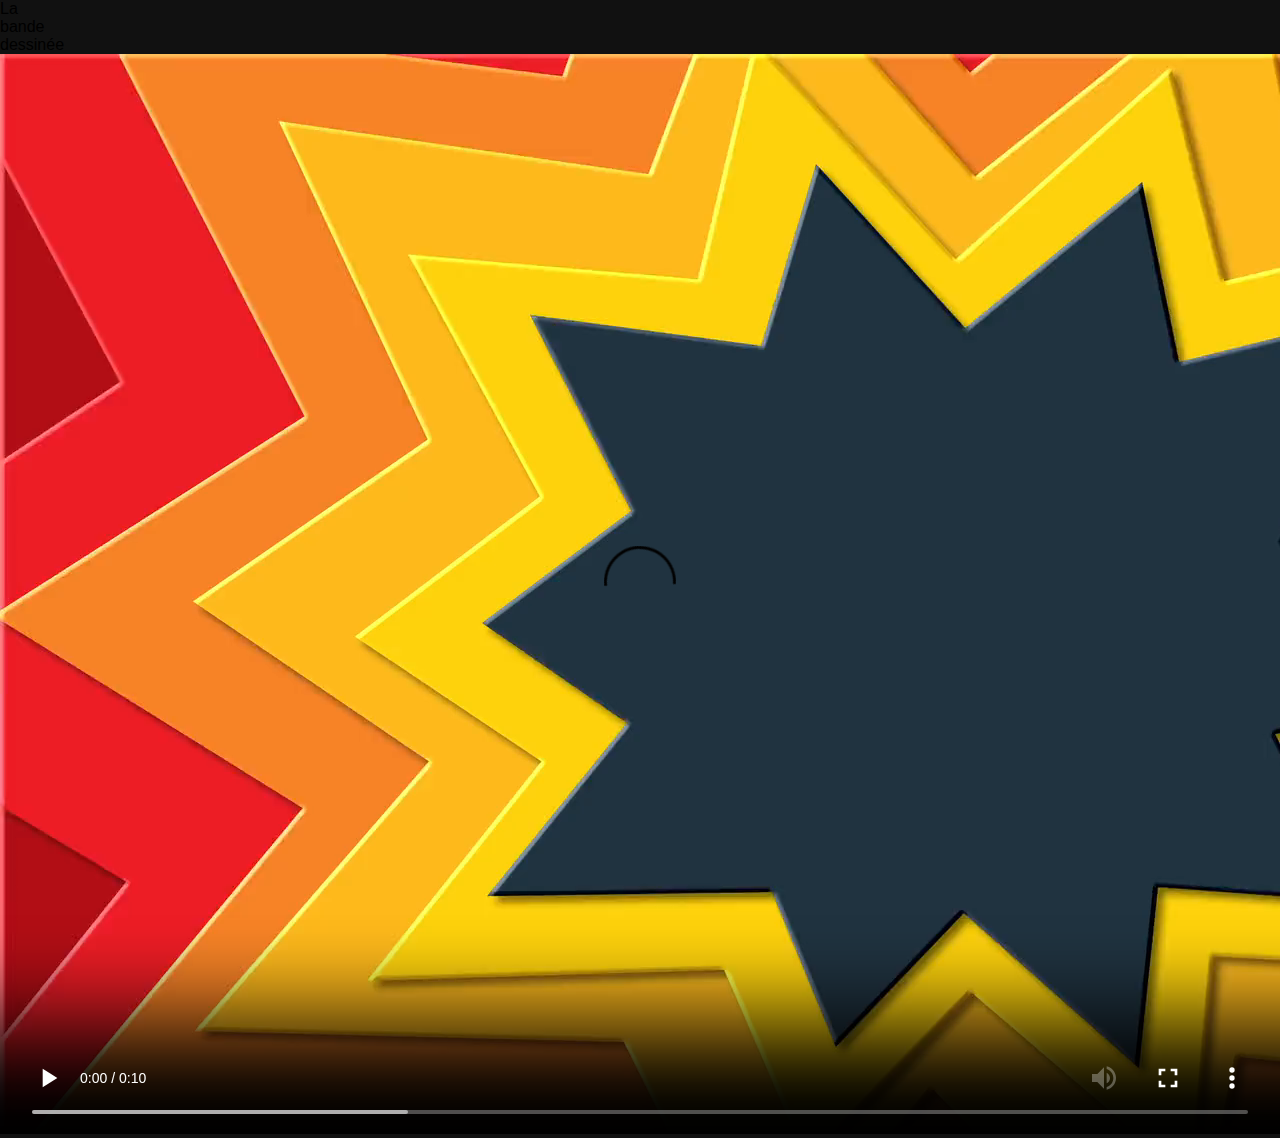
==== index1.html @ ccaa0cac "update" ====
<!DOCTYPE html>
<html lang="en">
<head>
    <meta charset="UTF-8">
    <meta http-equiv="X-UA-Compatible" content="IE=edge">
    <meta name="viewport" content="width=device-width, initial-scale=1.0">
    <link rel="stylesheet" href="style.css">
    <title>Page d'accueil</title>
</head>
<body>
    <div class="contenu">
        <p class="square">La</p>
        <p class="square">bande</p>
    </div>
    <div class="contenu">
        <p class="square2">dessinée</p>
    </div>
    <video id="video" controls src="Ressources/video/BDvideo.mp4"></video>

</body>
<script src="script.js"></script>
</html>
---- style.css ----
*, ::before, ::after {
    box-sizing: border-box;
    margin: 0;
    padding: 0;
}

body {
    font-family: Lato, Helvetica, sans-serif;
    background: #111;
} 
.home {
    height: 100vh;
    display: flex;
    justify-content: center;
    align-items: center;
}
h1 {
    font-size: 50px;
    text-align: center;
    color: #f1f1f1;
    font-weight: 100;
    margin-bottom: 250px;
}
h1 span {
    font-weight: 600;
}
.nav-toggler {
    position: fixed;
    z-index: 10;
    top: 30px;
    right: 30px;
    height: 50px;
    width: 50px;
    border: none;
    outline: none;
    cursor: pointer;
    display: flex;
    justify-content: center;
    align-items: center;
    background: transparent;
}
.line {
    position: absolute;
    display: block;
    width: 100%;
    height: 2px;
    background: #f1f1f1;
    transition: transform 0.3s ease-out,
    opacity 0.1s ease-out;
}
.l1 {
    transform: translateY(-10px)
}
.l3 {
    transform: translateY(10px)
}
.nav-toggler.active .l1 {
    transform: translateY(0px) rotate(135deg);
}
.nav-toggler.active .l2 {
    opacity: 0;
}
.nav-toggler.active .l3 {
    transform: translateY(0px) rotate(-135deg);
}

nav {
    position: fixed;
    width: 50vw;
    min-height: 100vh;
    right: 0;
    display: flex;
    justify-content: center;
    align-items: center;
    flex-direction: column;
    background: #111;
    border-left: 1px solid #cfcfcf;
    transform: translateX(100%);
    transition: transform 0.3s cubic-bezier(0.73, 0.11, 0.67, 0.84);
}
nav.active {
    transform: translate(0);
}
nav a {
    font-family: Quicksand, sans-serif;
    color: #f1f1f1;
    font-size: 20px;
    display: block;
    margin: 10px 0;
    text-decoration: none;
}
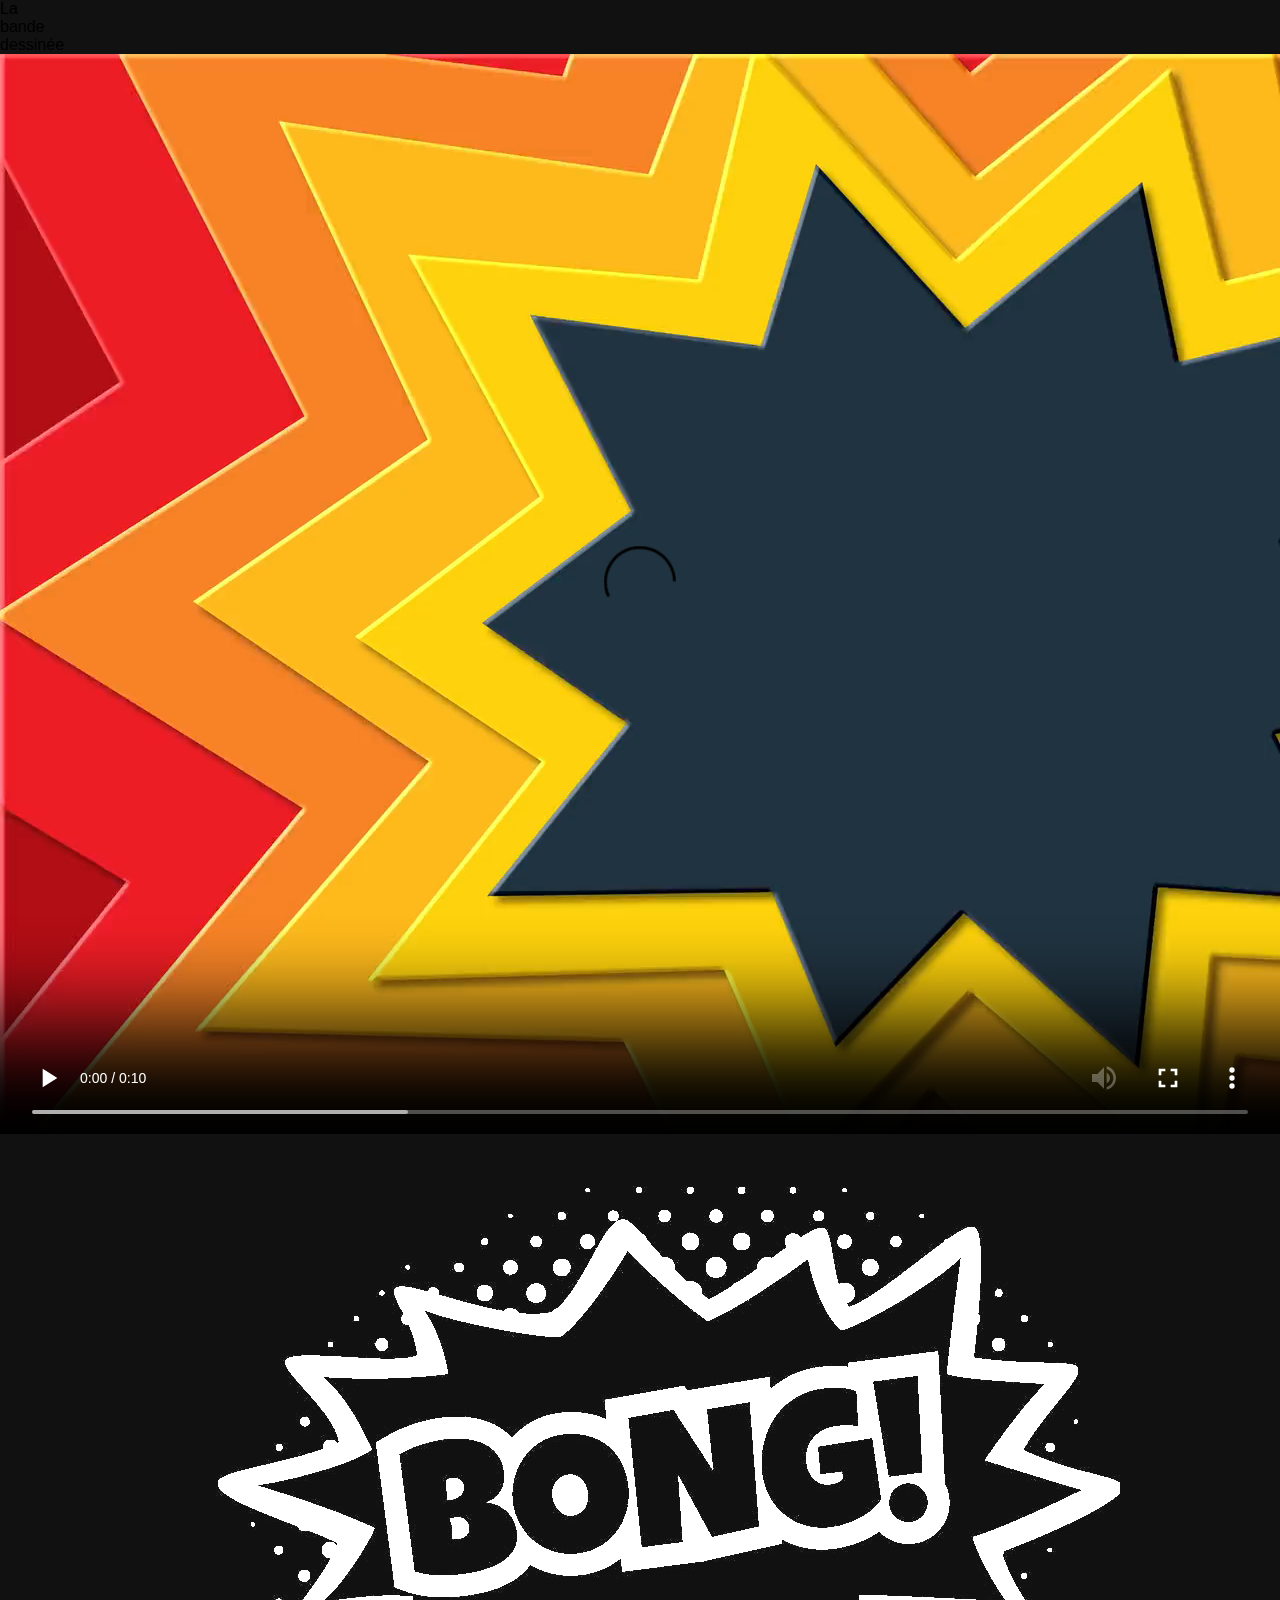
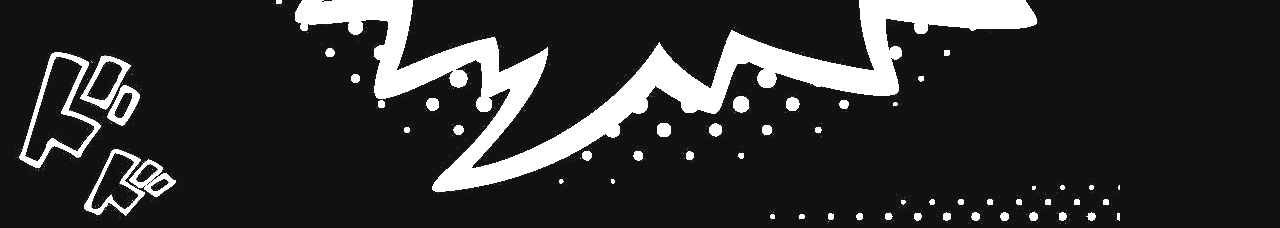
==== commit dc72cb26: "update" ====
--- a/index1.html
+++ b/index1.html
@@ -16,6 +16,9 @@
         <p class="square2">dessinée</p>
     </div>
     <video id="video" controls src="Ressources/video/BDvideo.mp4"></video>
+    <img src="/Ressources/img/manga/onomatope1.png" id="ono1">
+    <img src="/Ressources/img/comics/onomatope1.png" id="ono2">
+
 
 </body>
 <script src="script.js"></script>
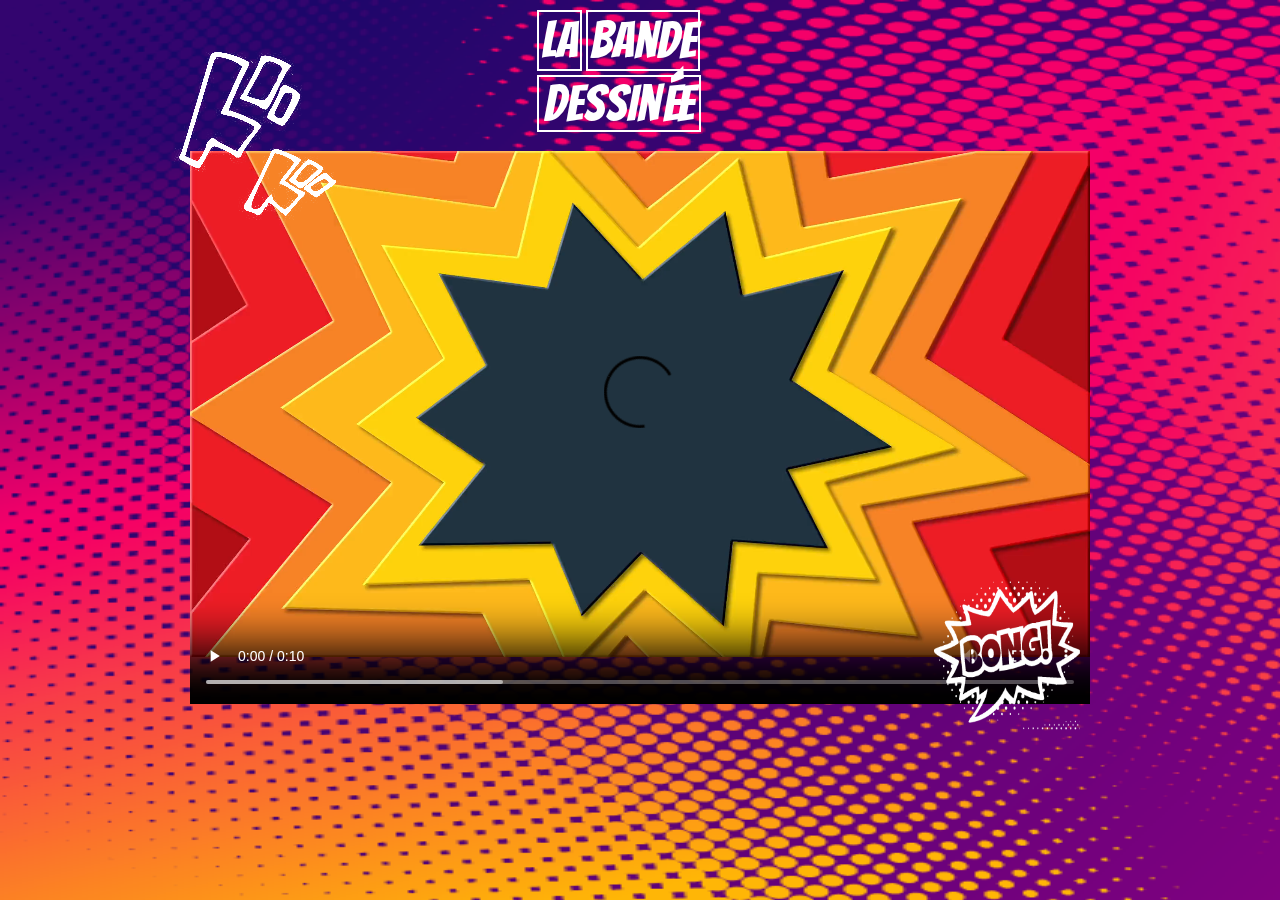
==== commit 43756601: "change message index1.html" ====
--- a/index1.html
+++ b/index1.html
@@ -4,7 +4,7 @@
     <meta charset="UTF-8">
     <meta http-equiv="X-UA-Compatible" content="IE=edge">
     <meta name="viewport" content="width=device-width, initial-scale=1.0">
-    <link rel="stylesheet" href="style.css">
+    <link rel="stylesheet" href="style1.css">
     <title>Page d'accueil</title>
 </head>
 <body>
--- a/style1.css
+++ b/style1.css
@@ -0,0 +1,63 @@
+@font-face {
+    font-family: "Bangers";
+    src: url("Ressources/police/Bangers.ttf") format("truetype");
+}
+
+body{
+    background-image: url(/Ressources/img/fonds/accueil.png);
+    background-size: 1500px 1080px;
+}
+
+h1 {
+    font-family: "Bangers", serif;
+    color: white;
+  }
+
+.square {
+    font-family: "Bangers", serif;
+    border: 2px solid white;
+    color: white;
+    font-size: 50px;
+    padding: 2px;
+    margin: 2px;
+}
+.square2 {
+    font-family: "Bangers", serif;
+    border: 2px solid white;
+    color: white;
+    font-size: 50px;
+    padding-left: 5px;
+    padding-right: 5px;
+    margin: 2px;
+}
+
+.contenu{
+    display: flex;
+    flex-wrap: wrap;
+    width: 210px;
+    margin: auto;
+}
+
+#video {
+    width: 900px ;
+    height: 600px;
+    position: relative;
+    left: 50%;
+    top: 270px;
+    transform: translate(-50%, -50%);
+}
+
+#ono1 {
+    position: absolute;
+    top: 50px;
+    left: 160px;
+}
+
+#ono2 {
+    position: absolute;
+    height: 160px;
+    width: 150px;
+    top: 570px;
+    right: 200px;
+}
+
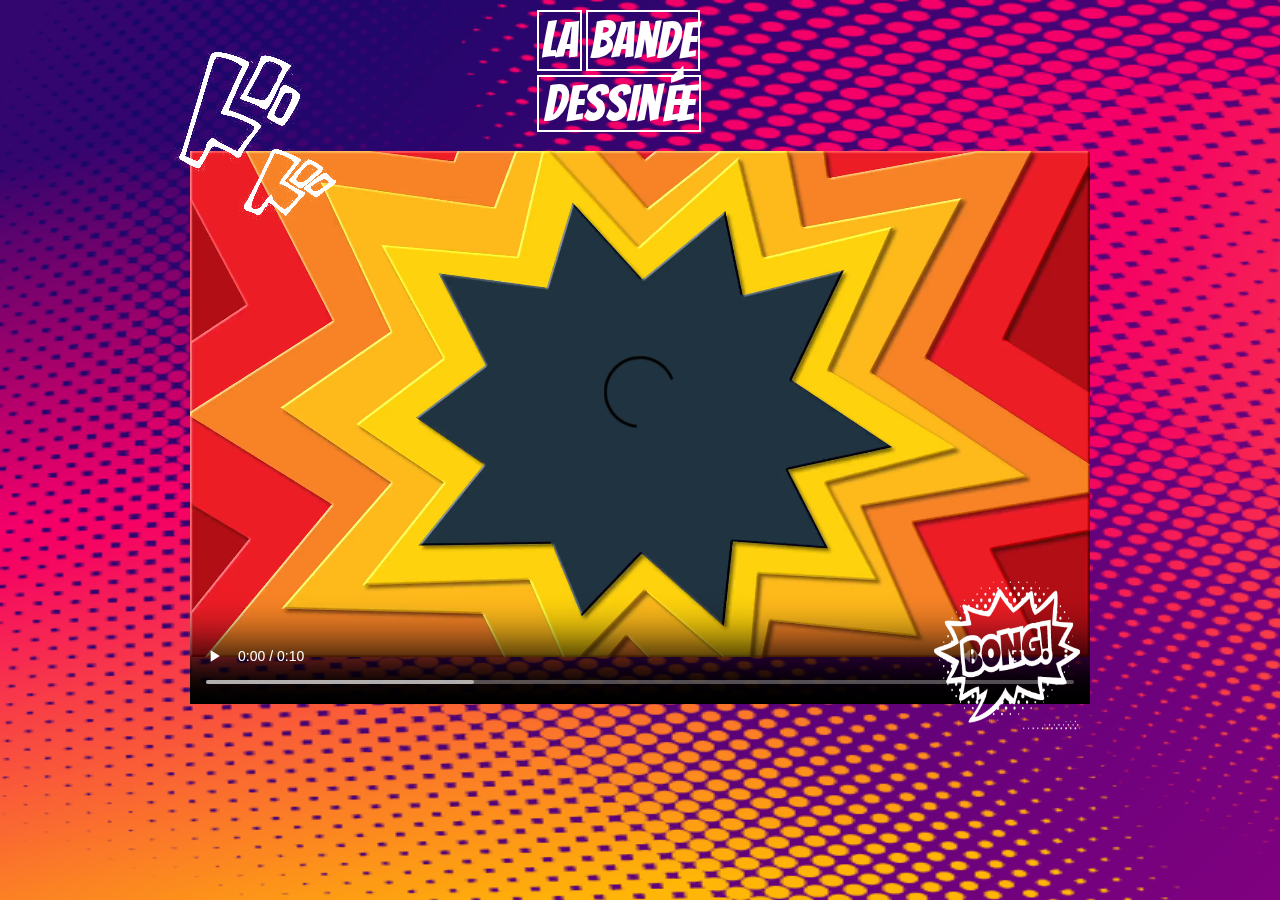
==== commit 9fd40eda: "<commit_message>" ====
--- a/index1.html
+++ b/index1.html
@@ -17,9 +17,12 @@
     </div>
     <video id="video" controls src="Ressources/video/BDvideo.mp4"></video>
     <img src="/Ressources/img/manga/onomatope1.png" id="ono1">
-    <img src="/Ressources/img/comics/onomatope1.png" id="ono2">
+   <div id="onoo2"> <img src="/Ressources/img/comics/onomatope1.png" id="ono2"></div>
 
 
+    <onload="test.js"></onload>
+
+    <script src="script1.js"></script>
 </body>
-<script src="script.js"></script>
+
 </html>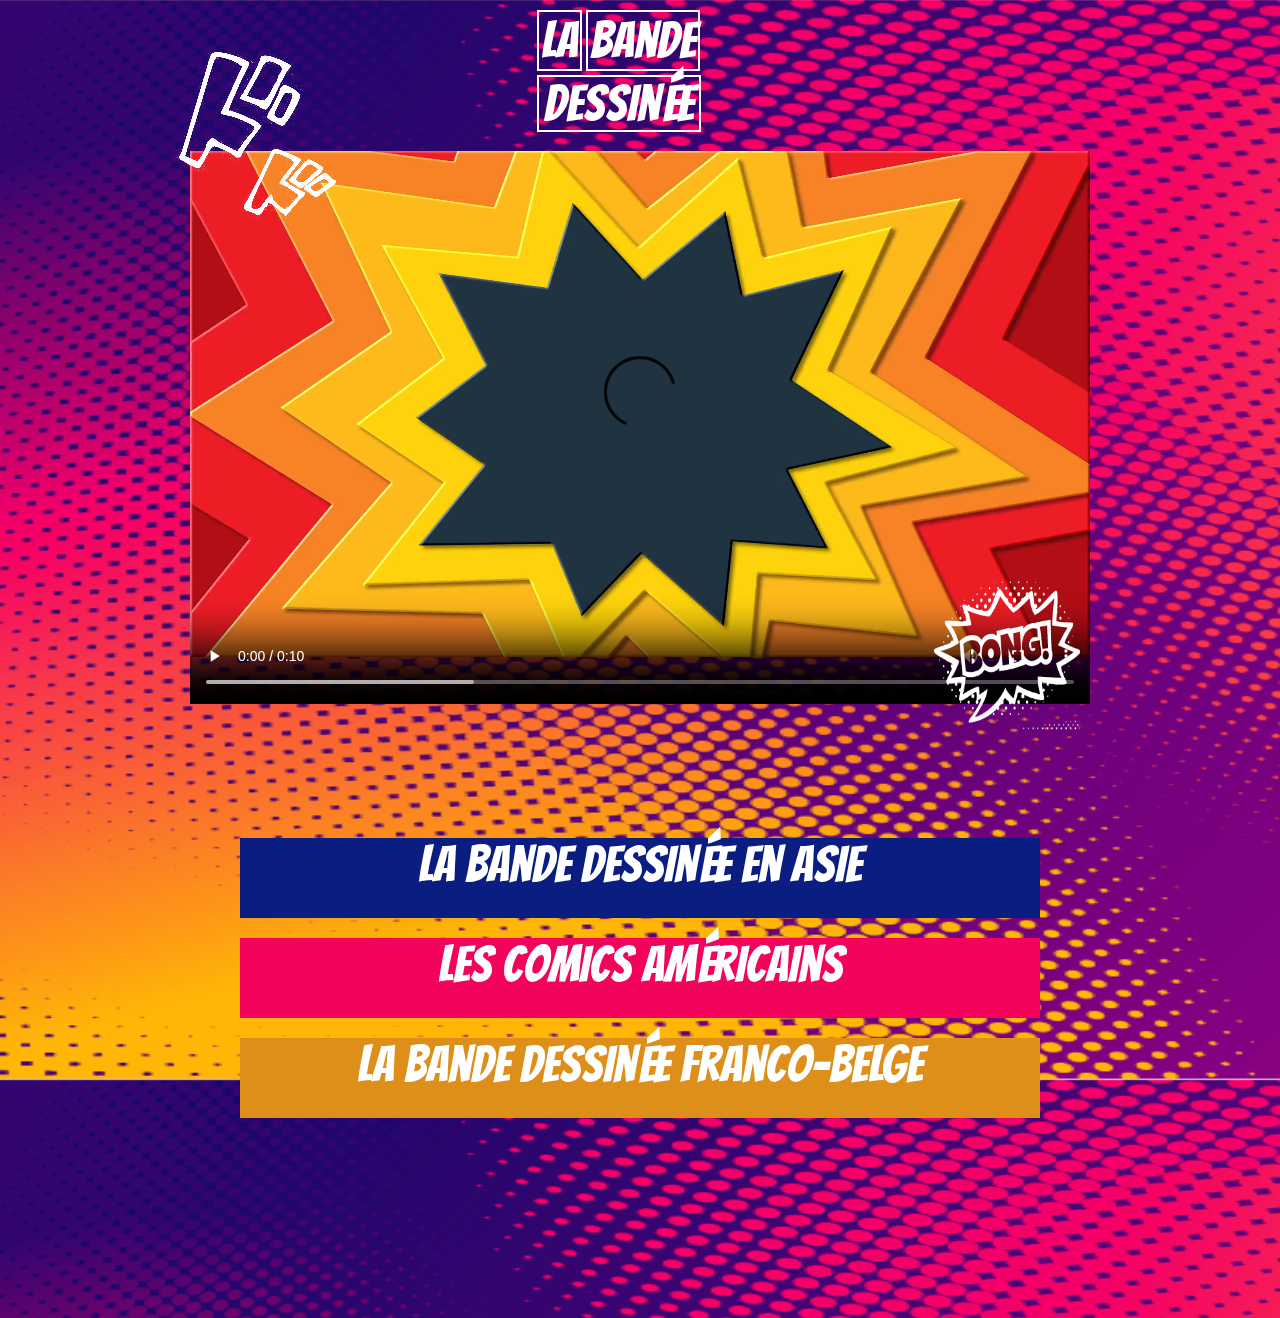
==== commit 55d977a8: "update" ====
--- a/index1.html
+++ b/index1.html
@@ -17,7 +17,13 @@
     </div>
     <video id="video" controls src="Ressources/video/BDvideo.mp4"></video>
     <img src="/Ressources/img/manga/onomatope1.png" id="ono1">
-   <div id="onoo2"> <img src="/Ressources/img/comics/onomatope1.png" id="ono2"></div>
+    <div id="onoo2"> <img src="/Ressources/img/comics/onomatope1.png" id="ono2"></div>
+    <div class="livres">
+        <div id="livre1">La bande dessinée en Asie</div>
+        <div id="livre2">Les comics américains</div>
+        <div id="livre3">La bande dessinée franco-belge</div>
+    </div>
+
 
 
     <onload="test.js"></onload>
--- a/style1.css
+++ b/style1.css
@@ -61,3 +61,40 @@
     right: 200px;
 }
 
+
+.livres{
+    font-family: "Bangers", serif;
+    font-size: 50px;
+    color: white;
+    text-align: center;
+    margin-top: 40px;
+}
+
+#livre1 {
+    background-color: rgb(10, 29, 128);
+    width: 800px;
+    height: 80px;
+    margin: auto;
+    justify-content: center;
+    text-align: center;
+    padding: auto;
+    margin-bottom: 20px;
+    margin-top: 100px;
+
+}
+
+#livre2 {
+    background-color: rgb(242, 4, 92);
+    width: 800px;
+    height: 80px;
+    margin: auto;
+    margin-bottom: 20px;
+}
+
+#livre3 {
+    background-color: rgb(221, 143, 26);
+    width: 800px;
+    height: 80px;
+    margin: auto;
+    margin-bottom: 200px;
+}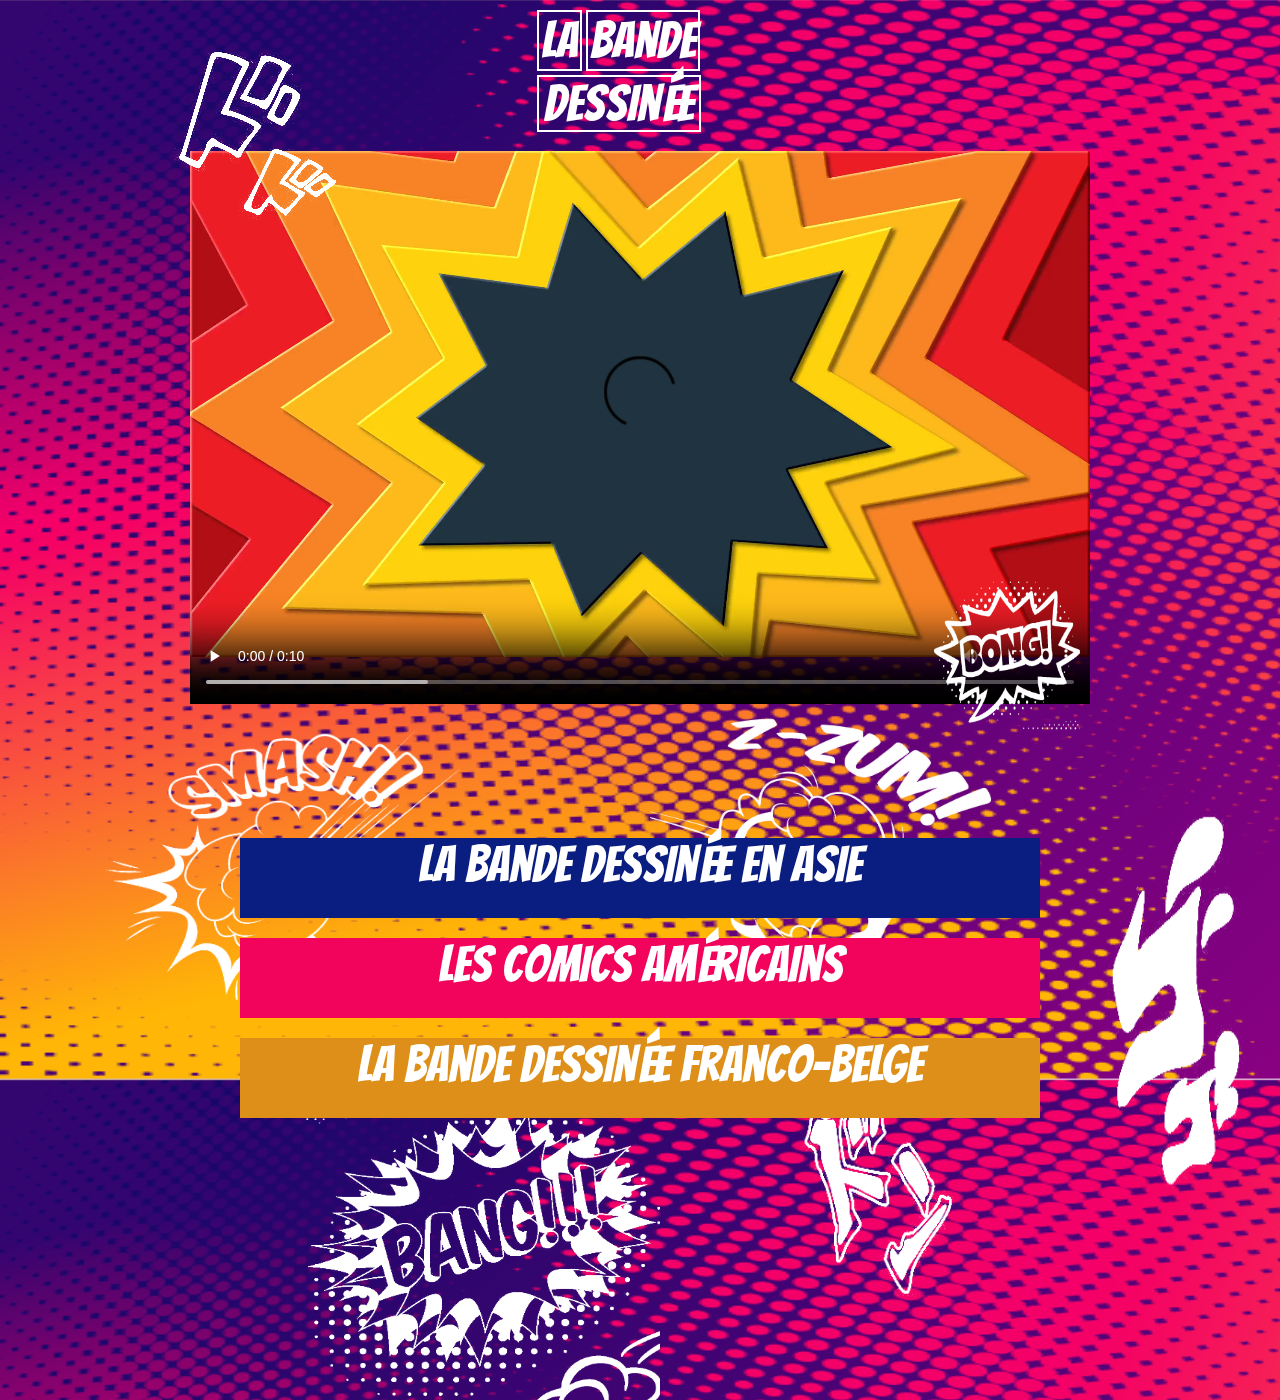
==== commit 3e5df9ee: "update" ====
--- a/index1.html
+++ b/index1.html
@@ -18,6 +18,13 @@
     <video id="video" controls src="Ressources/video/BDvideo.mp4"></video>
     <img src="/Ressources/img/manga/onomatope1.png" id="ono1">
     <div id="onoo2"> <img src="/Ressources/img/comics/onomatope1.png" id="ono2"></div>
+    <img src="/Ressources/img/francoBelge/onomatope2.png" id="ono3">
+    <img src="/Ressources/img/comics/onomatope2.png" id="ono4">
+    <img src="/Ressources/img/francoBelge/onomatope3.png" id="ono5">
+    <img src="/Ressources/img/manga/onomatope2.png" id="ono6">
+    <img src="/Ressources/img/manga/onomatope4.png" id="ono7">
+
+
     <div class="livres">
         <div id="livre1">La bande dessinée en Asie</div>
         <div id="livre2">Les comics américains</div>
--- a/style1.css
+++ b/style1.css
@@ -62,12 +62,55 @@
 }
 
 
+#ono3 {
+    position: absolute;
+    height: 300px;
+    width: 360px;
+    top: 700px;
+    left: 100px;
+}
+
+#ono4 {
+    position: absolute;
+    height: 300px;
+    width: 360px;
+    top: 1100px;
+    left: 300px;
+}
+
+#ono5 {
+    position: absolute;
+    height: 300px;
+    width: 360px;
+    top: 680px;
+    left: 650px;
+}
+
+#ono6 {
+    position: absolute;
+    height: 200px;
+    width: 160px;
+    top: 1100px;
+    left: 800px;
+}
+
+#ono7 {
+    position: absolute;
+    height: 400px;
+    width: 150px;
+    top: 800px;
+    left: 1100px;
+}
+
+
 .livres{
     font-family: "Bangers", serif;
     font-size: 50px;
     color: white;
     text-align: center;
     margin-top: 40px;
+    position: relative;
+
 }
 
 #livre1 {
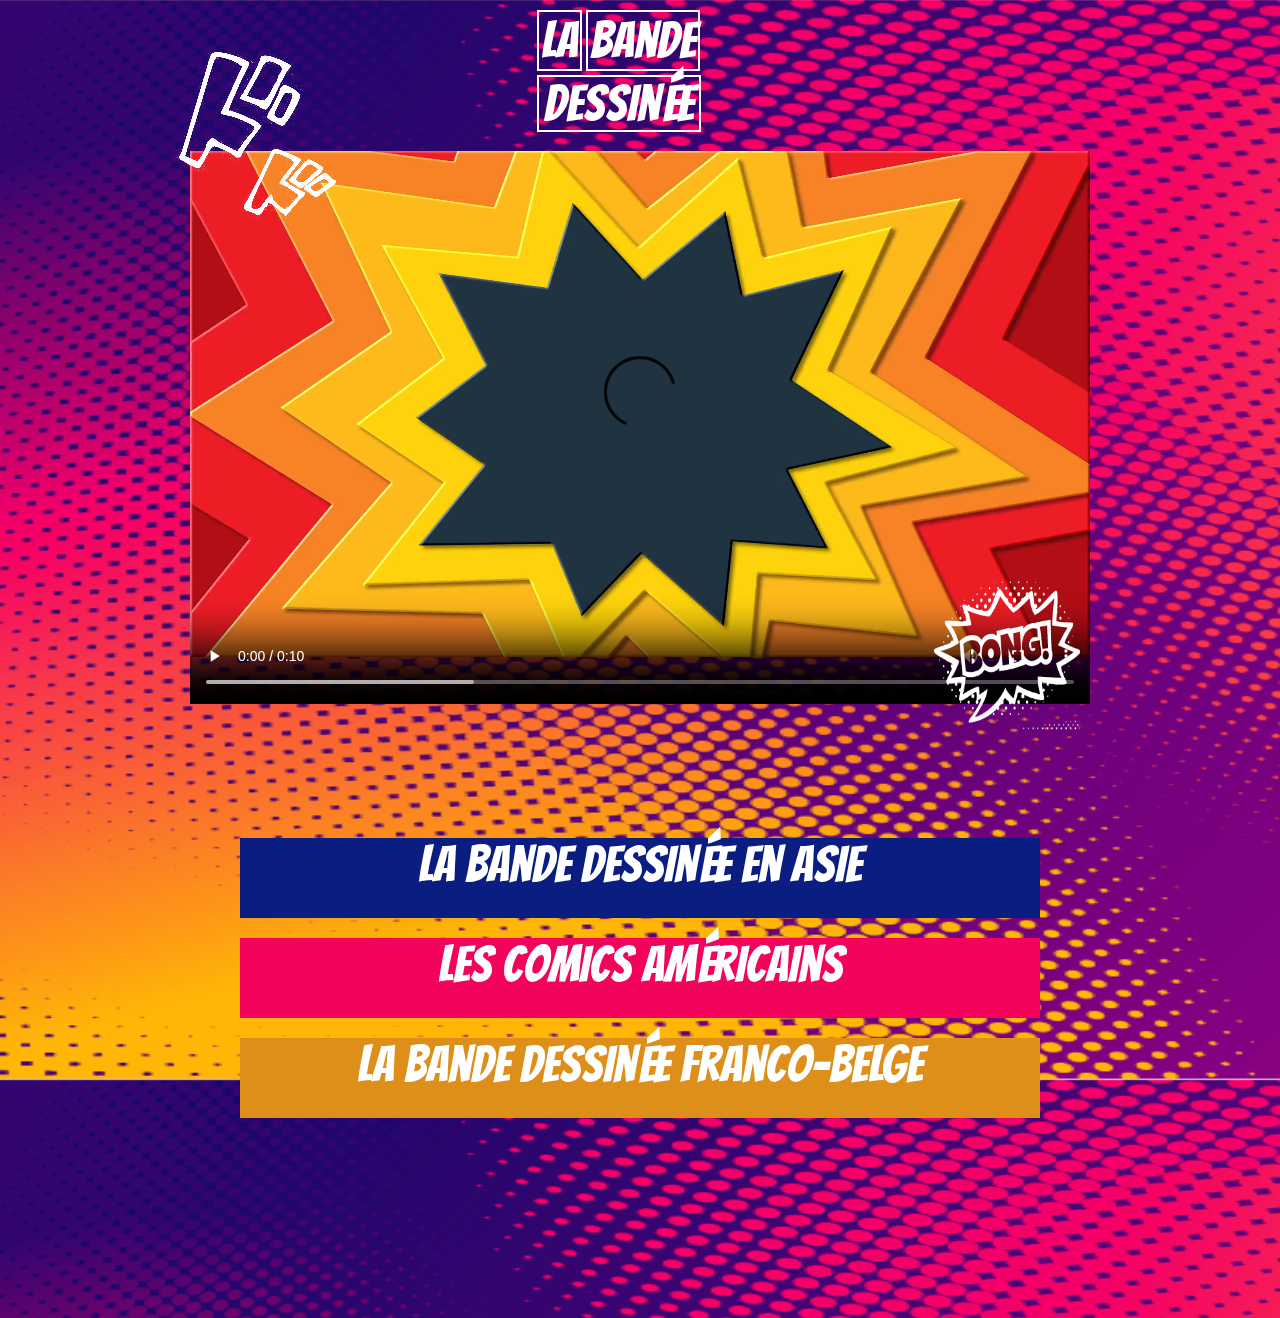
==== commit c38482e5: "Revert "update"" ====
--- a/index1.html
+++ b/index1.html
@@ -18,13 +18,6 @@
     <video id="video" controls src="Ressources/video/BDvideo.mp4"></video>
     <img src="/Ressources/img/manga/onomatope1.png" id="ono1">
     <div id="onoo2"> <img src="/Ressources/img/comics/onomatope1.png" id="ono2"></div>
-    <img src="/Ressources/img/francoBelge/onomatope2.png" id="ono3">
-    <img src="/Ressources/img/comics/onomatope2.png" id="ono4">
-    <img src="/Ressources/img/francoBelge/onomatope3.png" id="ono5">
-    <img src="/Ressources/img/manga/onomatope2.png" id="ono6">
-    <img src="/Ressources/img/manga/onomatope4.png" id="ono7">
-
-
     <div class="livres">
         <div id="livre1">La bande dessinée en Asie</div>
         <div id="livre2">Les comics américains</div>
--- a/style1.css
+++ b/style1.css
@@ -62,55 +62,12 @@
 }
 
 
-#ono3 {
-    position: absolute;
-    height: 300px;
-    width: 360px;
-    top: 700px;
-    left: 100px;
-}
-
-#ono4 {
-    position: absolute;
-    height: 300px;
-    width: 360px;
-    top: 1100px;
-    left: 300px;
-}
-
-#ono5 {
-    position: absolute;
-    height: 300px;
-    width: 360px;
-    top: 680px;
-    left: 650px;
-}
-
-#ono6 {
-    position: absolute;
-    height: 200px;
-    width: 160px;
-    top: 1100px;
-    left: 800px;
-}
-
-#ono7 {
-    position: absolute;
-    height: 400px;
-    width: 150px;
-    top: 800px;
-    left: 1100px;
-}
-
-
 .livres{
     font-family: "Bangers", serif;
     font-size: 50px;
     color: white;
     text-align: center;
     margin-top: 40px;
-    position: relative;
-
 }
 
 #livre1 {
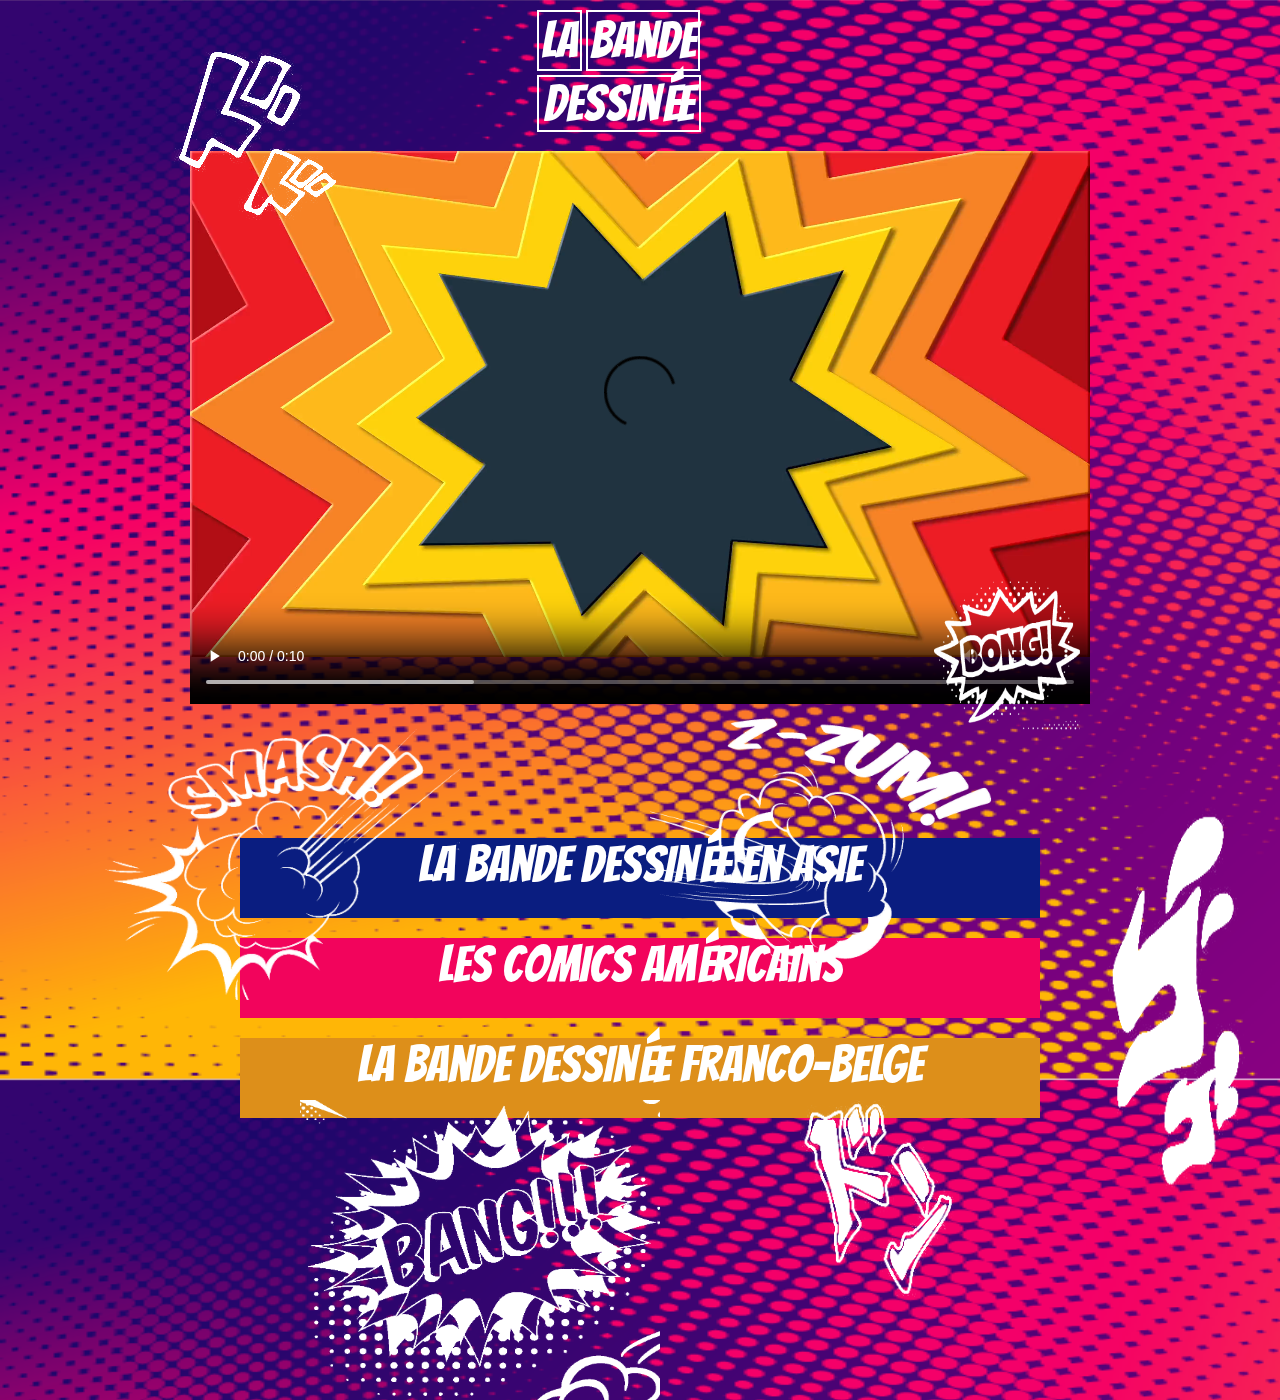
==== commit cc698346: "update" ====
--- a/index1.html
+++ b/index1.html
@@ -18,6 +18,13 @@
     <video id="video" controls src="Ressources/video/BDvideo.mp4"></video>
     <img src="/Ressources/img/manga/onomatope1.png" id="ono1">
     <div id="onoo2"> <img src="/Ressources/img/comics/onomatope1.png" id="ono2"></div>
+    <img src="/Ressources/img/francoBelge/onomatope2.png" id="ono3">
+    <img src="/Ressources/img/comics/onomatope2.png" id="ono4">
+    <img src="/Ressources/img/francoBelge/onomatope3.png" id="ono5">
+    <img src="/Ressources/img/manga/onomatope2.png" id="ono6">
+    <img src="/Ressources/img/manga/onomatope4.png" id="ono7">
+
+
     <div class="livres">
         <div id="livre1">La bande dessinée en Asie</div>
         <div id="livre2">Les comics américains</div>
--- a/style1.css
+++ b/style1.css
@@ -61,6 +61,45 @@
     right: 200px;
 }
 
+#ono3 {
+    position: absolute;
+    height: 300px;
+    width: 360px;
+    top: 700px;
+    left: 100px;
+}
+
+#ono4 {
+    position: absolute;
+    height: 300px;
+    width: 360px;
+    top: 1100px;
+    left: 300px;
+}
+
+#ono5 {
+    position: absolute;
+    height: 300px;
+    width: 360px;
+    top: 680px;
+    left: 650px;
+}
+
+#ono6 {
+    position: absolute;
+    height: 200px;
+    width: 160px;
+    top: 1100px;
+    left: 800px;
+}
+
+#ono7 {
+    position: absolute;
+    height: 400px;
+    width: 150px;
+    top: 800px;
+    left: 1100px;
+}
 
 .livres{
     font-family: "Bangers", serif;
